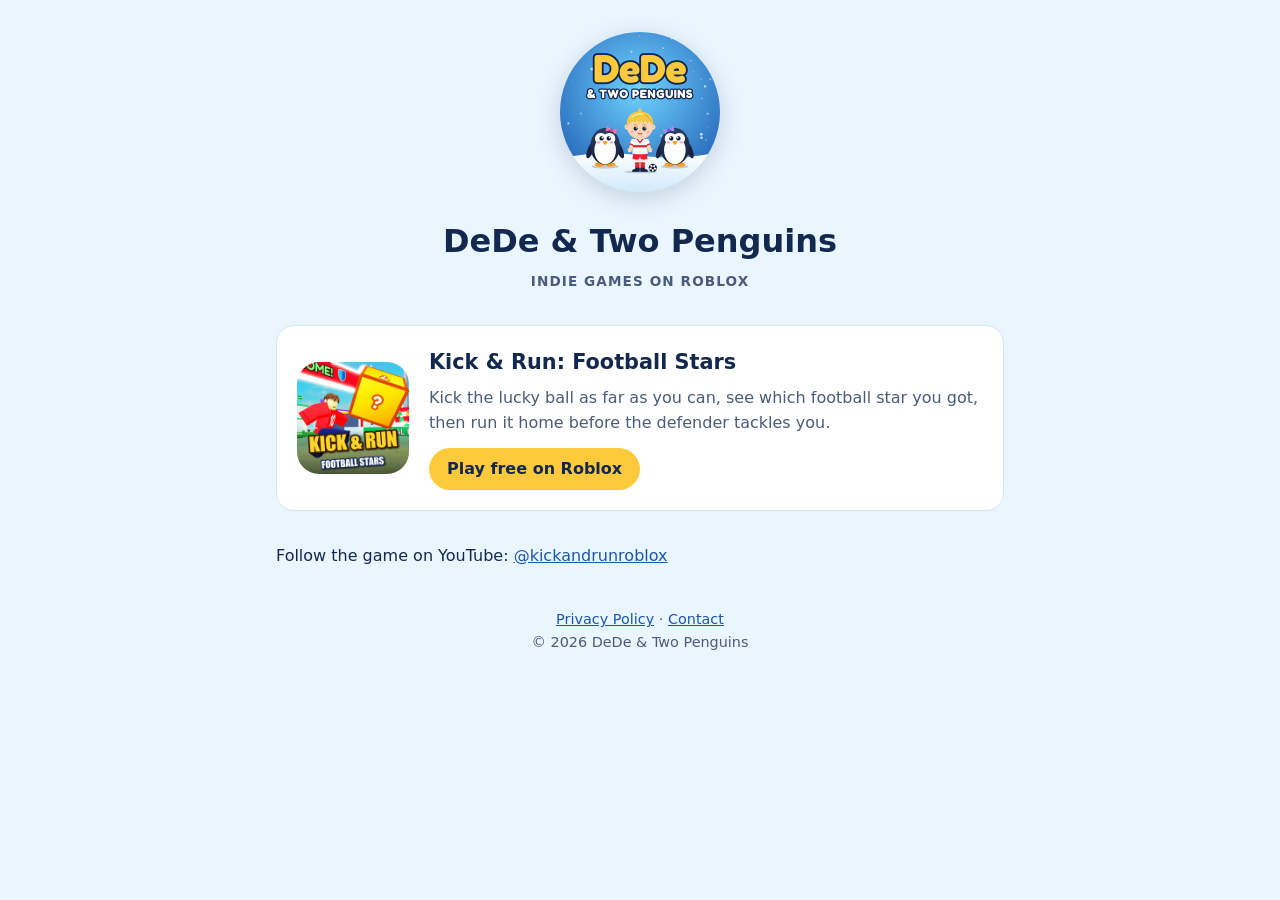
==== index.html @ ee7ef716 "Studio home page and privacy policy Co-Authored-By: Claude Opus 5.5 <noreply@anthropic.com>" ====
<!doctype html>
<html lang="en">
<head>
<meta charset="utf-8">
<meta name="viewport" content="width=device-width, initial-scale=1">
<title>DeDe &amp; Two Penguins</title>
<meta name="description" content="DeDe & Two Penguins is a tiny indie studio making games on Roblox.">
<link rel="icon" href="logo.jpg">
<link rel="stylesheet" href="style.css">
</head>
<body>
<main>
  <header class="studio">
    <img src="logo.jpg" alt="DeDe & Two Penguins logo">
    <h1>DeDe &amp; Two Penguins</h1>
    <p class="tag">Indie games on Roblox</p>
  </header>

  <section class="game">
    <img src="kickandrun.jpg" alt="Kick & Run: Football Stars icon">
    <div>
      <h2>Kick &amp; Run: Football Stars</h2>
      <p>Kick the lucky ball as far as you can, see which football star you got, then run it home before the defender tackles you.</p>
      <a class="button" href="https://www.roblox.com/games/138604124344923">Play free on Roblox</a>
    </div>
  </section>

  <p>Follow the game on YouTube: <a href="https://www.youtube.com/@kickandrunroblox">@kickandrunroblox</a></p>

  <footer>
    <a href="privacy.html">Privacy Policy</a> ·
    <a href="https://github.com/Koo2992/dedeandtwopenguins/issues">Contact</a>
    <br>© 2026 DeDe &amp; Two Penguins
  </footer>
</main>
</body>
</html>
---- style.css ----
:root {
  --ink: #13284F;
  --muted: #4A5B7C;
  --sky: #EAF6FF;
  --card: #FFFFFF;
  --line: #D5E6F5;
  --accent: #FFC93C;
  --link: #1B56AE;
}
@media (prefers-color-scheme: dark) {
  :root {
    --ink: #EAF2FF;
    --muted: #A9B8D3;
    --sky: #0E1A33;
    --card: #15254A;
    --line: #26385F;
    --link: #8FC8FF;
  }
}
* { box-sizing: border-box; }
body {
  margin: 0;
  background: var(--sky);
  color: var(--ink);
  font-family: "Segoe UI", system-ui, -apple-system, Roboto, sans-serif;
  line-height: 1.6;
}
main { max-width: 760px; margin: 0 auto; padding: 32px 16px 48px; }
a { color: var(--link); }
header.studio { text-align: center; }
header.studio img { width: 160px; height: 160px; border-radius: 50%; box-shadow: 0 6px 24px rgba(19, 40, 79, .18); }
h1 { margin: 16px 0 4px; font-size: 2rem; }
.tag { margin: 0; color: var(--muted); letter-spacing: .08em; text-transform: uppercase; font-size: .85rem; font-weight: 600; }
.game {
  display: flex; gap: 20px; align-items: center;
  margin: 32px 0; padding: 20px;
  background: var(--card); border: 1px solid var(--line); border-radius: 18px;
}
.game img { width: 112px; height: 112px; border-radius: 22px; flex: none; }
.game h2 { margin: 0 0 6px; font-size: 1.3rem; }
.game p { margin: 0 0 12px; color: var(--muted); }
.button {
  display: inline-block; padding: 8px 18px; border-radius: 999px;
  background: var(--accent); color: #13284F; font-weight: 700; text-decoration: none;
}
footer { margin-top: 40px; text-align: center; color: var(--muted); font-size: .9rem; }
article h1 { font-size: 1.8rem; }
article h2 { margin-top: 28px; font-size: 1.2rem; }
article .date { color: var(--muted); margin-top: 0; }
@media (max-width: 520px) {
  .game { flex-direction: column; text-align: center; }
}
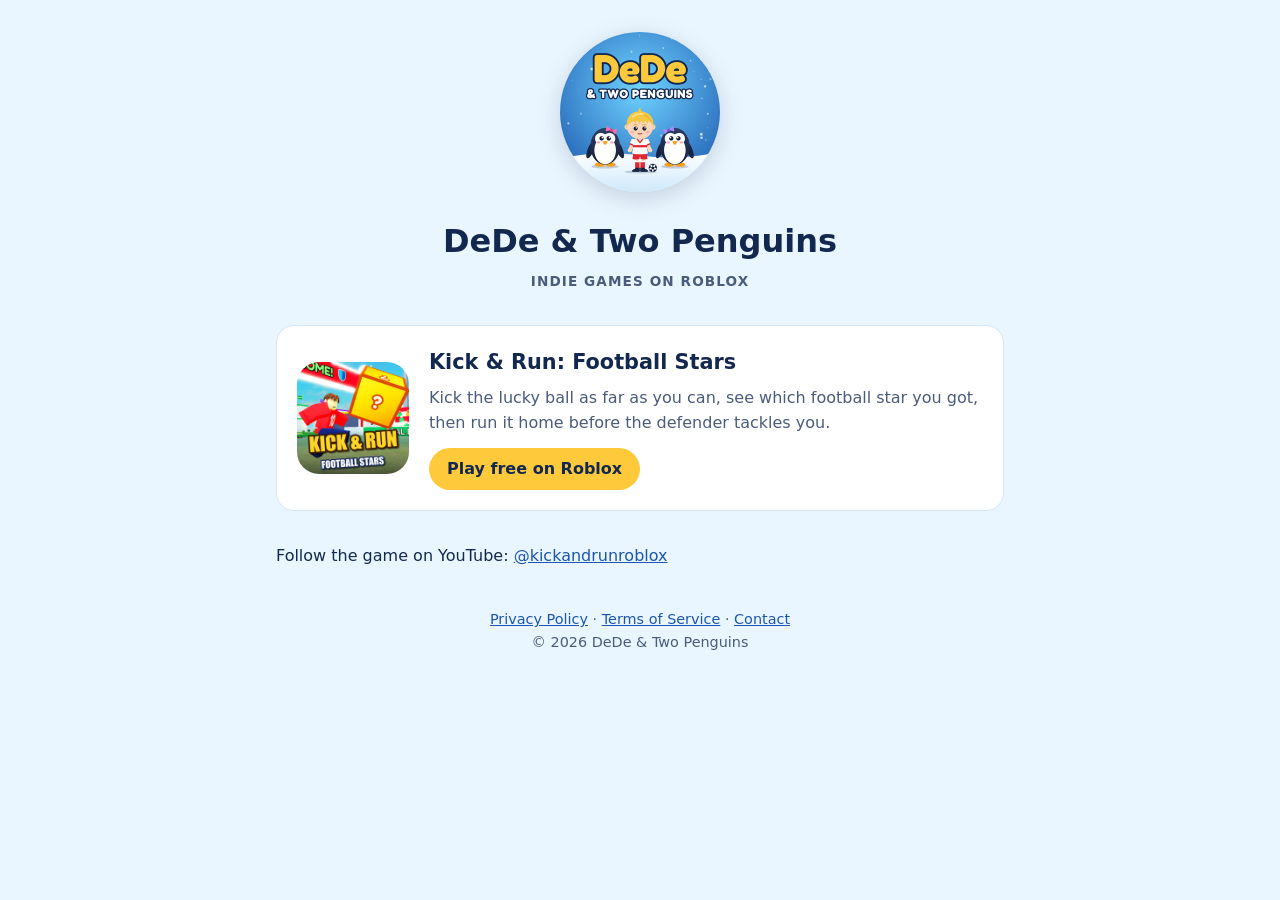
==== commit 5b244758: "Add terms of service and a data deletion note Co-Authored-By: Claude Opus 5.5 <noreply@anthropic.com" ====
--- a/index.html
+++ b/index.html
@@ -29,6 +29,7 @@
 
   <footer>
     <a href="privacy.html">Privacy Policy</a> ·
+    <a href="terms.html">Terms of Service</a> ·
     <a href="https://github.com/Koo2992/dedeandtwopenguins/issues">Contact</a>
     <br>© 2026 DeDe &amp; Two Penguins
   </footer>
